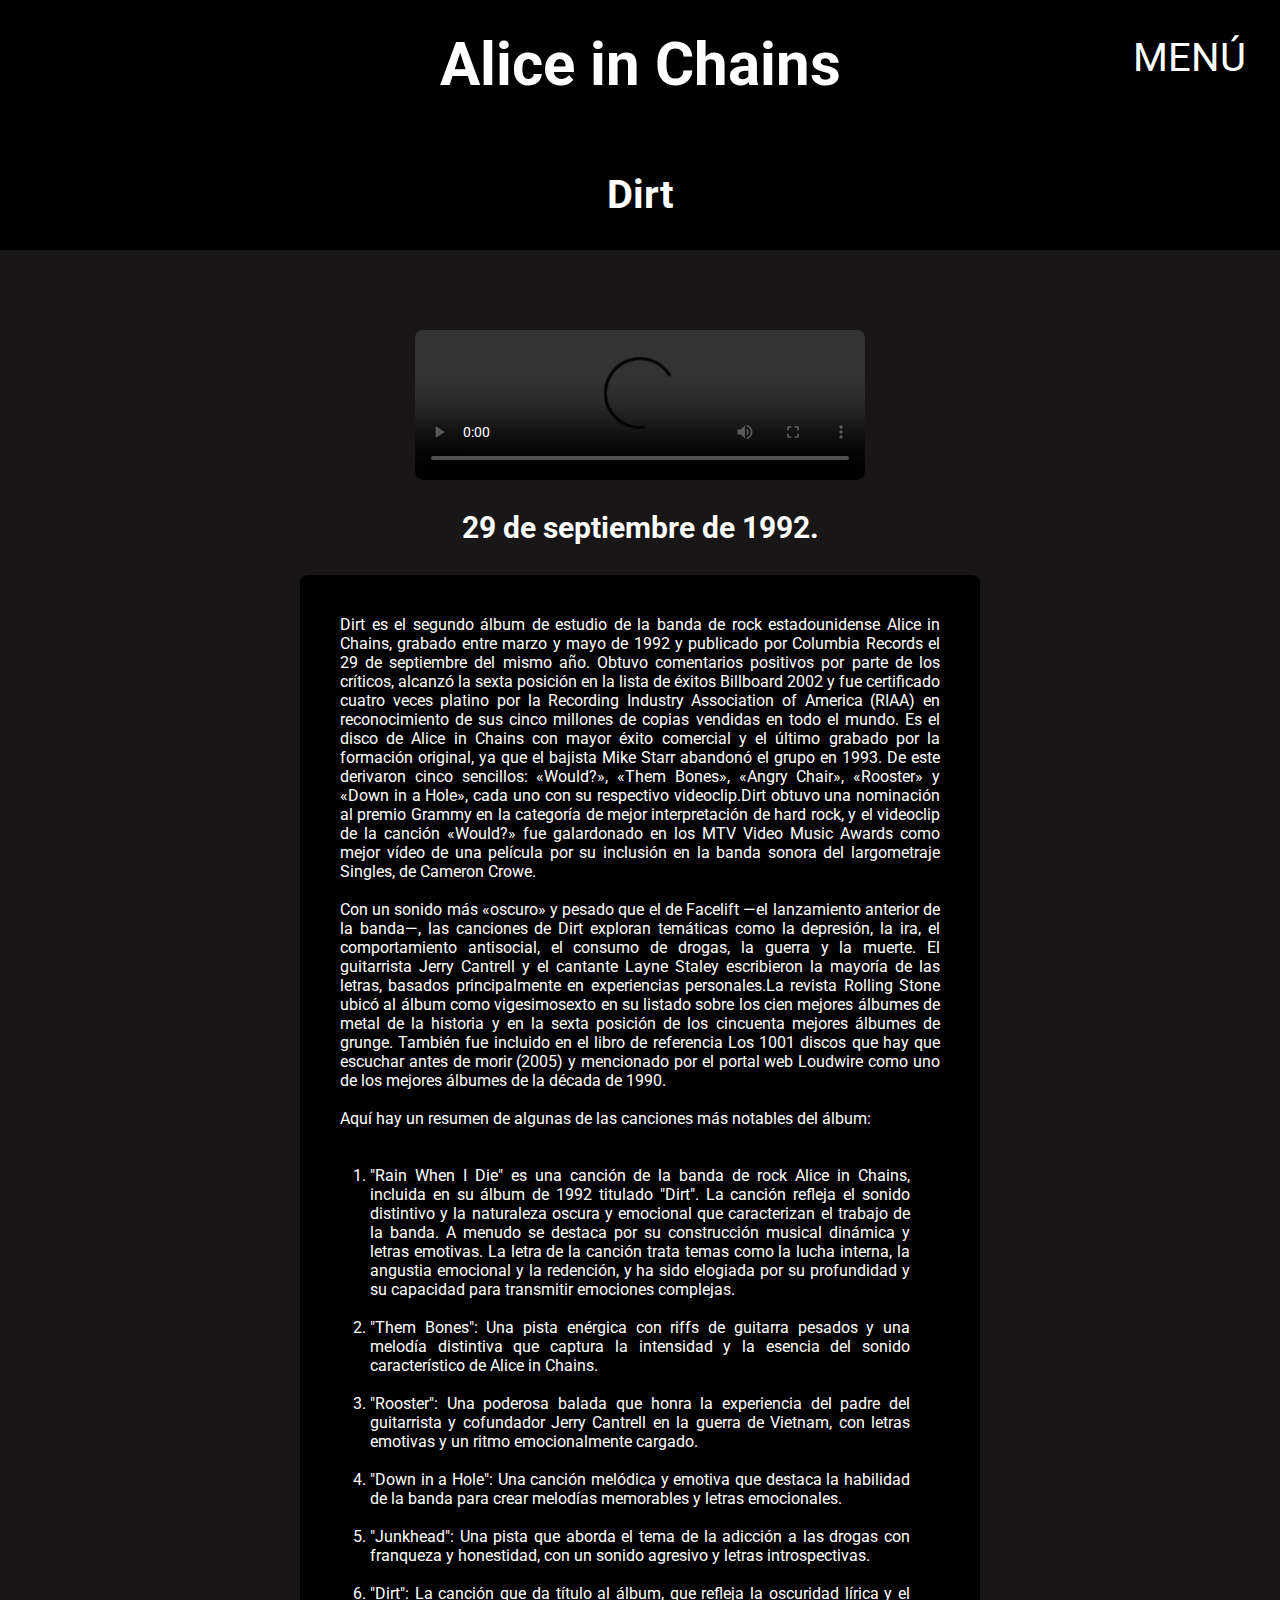
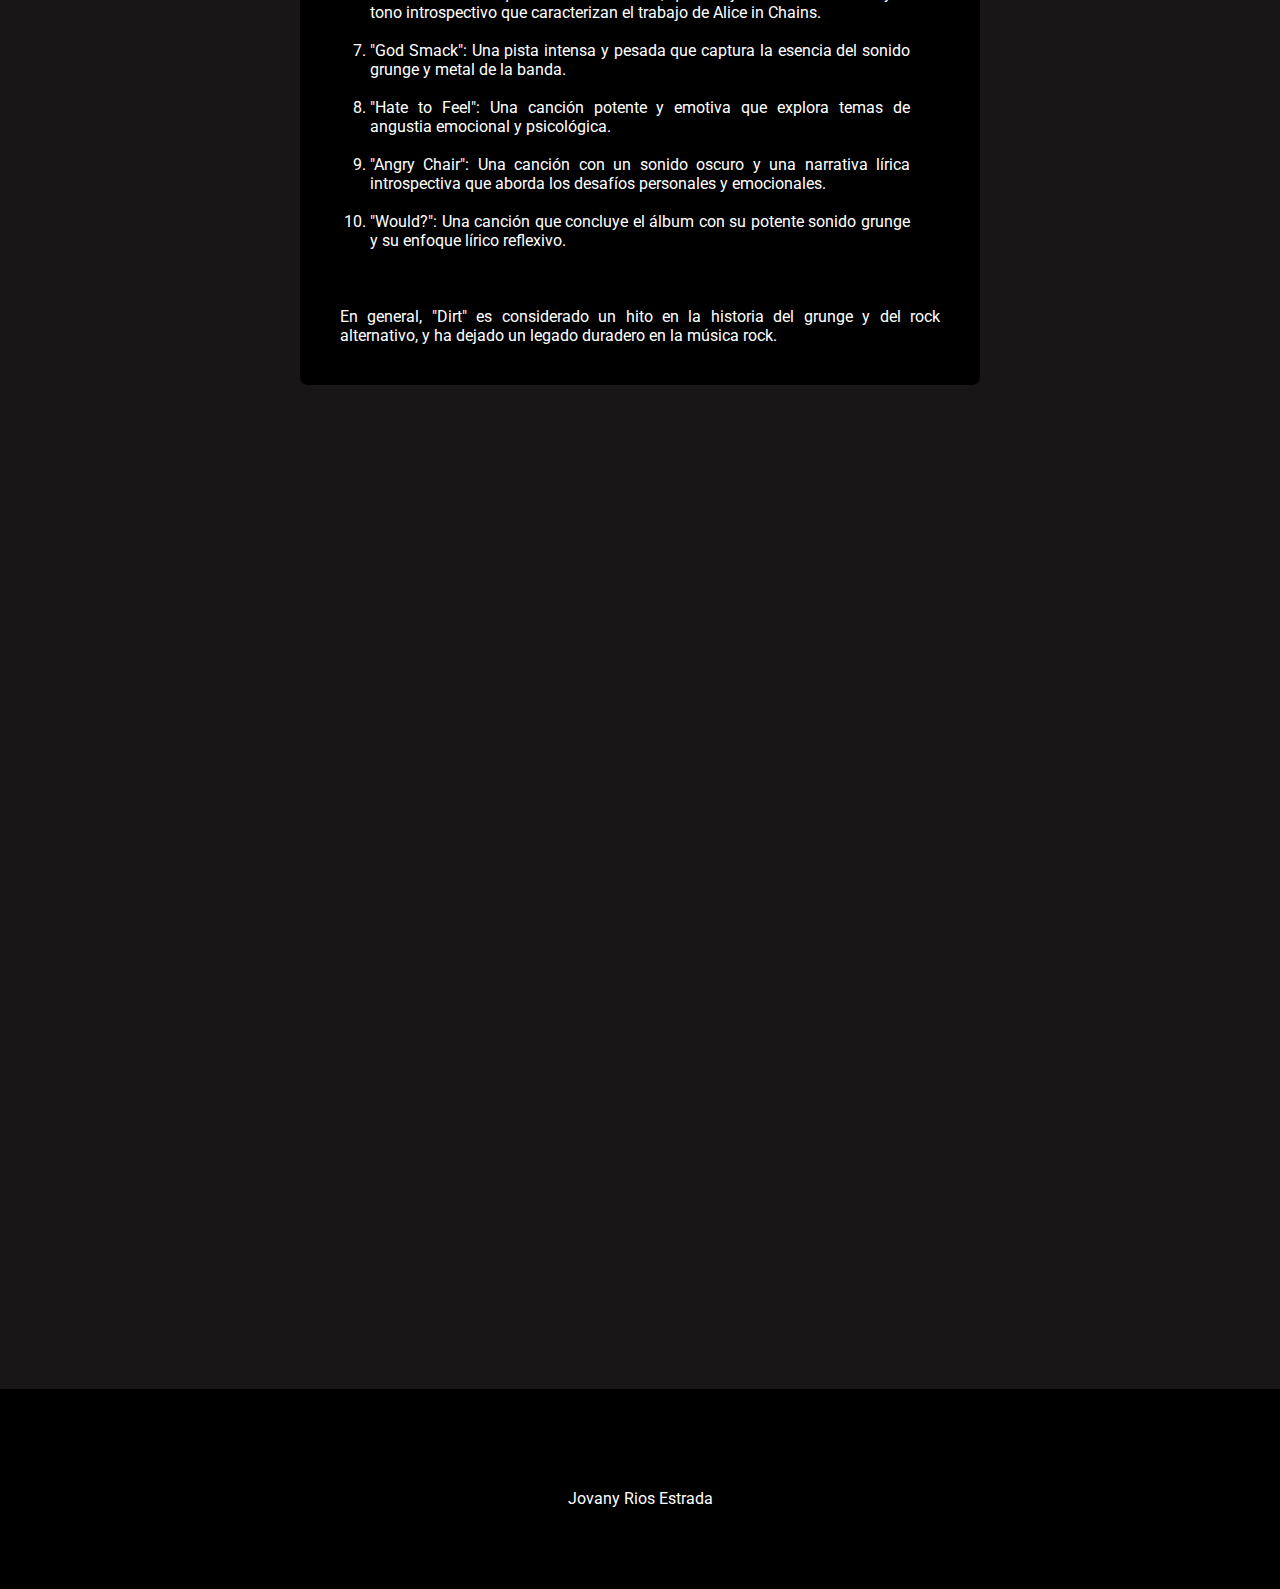
==== aliceDirt.html @ 43110fb7 "Add files via upload" ====
<!DOCTYPE html>
<html lang="es">
<head>
    <meta charset="UTF-8">
    <meta name="viewport" content="width=device-width, initial-scale=1.0">
    <title>Alice In Chains</title>
    <!--Icono de la pestaña-->
    <link rel="icon" type="image/jpg" href="imagenes/dirt.jpg">
    <!--Conexionc CSS-->
    <link rel="stylesheet" href="style.css">
    <!--Letra roboto--> 
    <link rel="preconnect" href="https://fonts.googleapis.com">
    <link rel="preconnect" href="https://fonts.gstatic.com" crossorigin>
    <link href="https://fonts.googleapis.com/css2?family=Roboto:ital,wght@0,300;1,500&display=swap" rel="stylesheet">
   
</head>
<body>
    <header class="paginaBanda">
        <h1>Alice in Chains</h1>
        <h2>Dirt</h2> 
               
    </header>
    <a href="index.html"> 
        <p id="menu">MENÚ</p>
    </a>
   <main>
    <video class="albumVideos"  controls autoplay>
        <source src="videos/videoDirt.mp4" type="video/mp4">
        <p>Tu navegador no admite la etiqueta de video.</p>
      </video>

      <section>  
            <h4>29 de septiembre de 1992.</h4>
            <div class="infoBanda">  
                <div id="estiloCajas">                
                <p >
                    Dirt es el segundo álbum de estudio de la banda de rock estadounidense Alice in Chains, grabado entre marzo y mayo de 1992 y publicado por
                    Columbia Records el 29 de septiembre del mismo año. Obtuvo comentarios positivos por parte de los críticos, alcanzó la sexta posición 
                    en la lista de éxitos Billboard 2002 y fue certificado cuatro veces platino por la Recording Industry Association of America (RIAA) en 
                    reconocimiento de sus cinco millones de copias vendidas en todo el mundo. Es el disco de Alice in Chains con mayor éxito comercial y 
                    el último grabado por la formación original, ya que el bajista Mike Starr abandonó el grupo en 1993. De este derivaron cinco sencillos:
                    «Would?», «Them Bones», «Angry Chair», «Rooster» y «Down in a Hole», cada uno con su respectivo videoclip.Dirt obtuvo una nominación
                    al premio Grammy en la categoría de mejor interpretación de hard rock, y el videoclip de la canción «Would?» fue galardonado en los 
                    MTV Video Music Awards como mejor vídeo de una película por su inclusión en la banda sonora del largometraje Singles, de Cameron Crowe.                  
                    <br>
                    <br>
                    Con un sonido más «oscuro» y pesado que el de Facelift —el lanzamiento anterior de la banda—, las canciones de Dirt exploran temáticas como 
                    la depresión, la ira, el comportamiento antisocial, el consumo de drogas, la guerra y la muerte. El guitarrista Jerry Cantrell y el cantante 
                    Layne Staley escribieron la mayoría de las letras, basados principalmente en experiencias personales.La revista Rolling Stone ubicó al álbum como 
                    vigesimosexto en su listado sobre los cien mejores álbumes de metal de la historia y en la sexta posición de los cincuenta mejores álbumes de grunge.
                    También fue incluido en el libro de referencia Los 1001 discos que hay que escuchar antes de morir (2005) y mencionado por el portal web Loudwire 
                    como uno de los mejores álbumes de la década de 1990.
                    <br>
                    <br>
                    Aquí hay un resumen de algunas de las canciones más notables del álbum:
                    <br>
                    <br>
                </p>
                <br>

                <ol class="lista">
                    <li>"Rain When I Die" es una canción de la banda de rock Alice in Chains, incluida en su álbum de 1992 titulado "Dirt". La canción refleja el sonido distintivo y la naturaleza oscura y emocional que caracterizan el trabajo de la banda. A menudo se destaca por su construcción musical dinámica y letras emotivas. La letra de la canción trata temas como la lucha interna, la angustia emocional y la redención, y ha sido elogiada por su profundidad y su capacidad para transmitir emociones complejas.</li><br>
                    <li>"Them Bones": Una pista enérgica con riffs de guitarra pesados y una melodía distintiva que captura la intensidad y la esencia del sonido característico de Alice in Chains.</li><br>
                    <li>"Rooster": Una poderosa balada que honra la experiencia del padre del guitarrista y cofundador Jerry Cantrell en la guerra de Vietnam, con letras emotivas y un ritmo emocionalmente cargado.</li><br>
                    <li>"Down in a Hole": Una canción melódica y emotiva que destaca la habilidad de la banda para crear melodías memorables y letras emocionales.</li><br>
                    <li>"Junkhead": Una pista que aborda el tema de la adicción a las drogas con franqueza y honestidad, con un sonido agresivo y letras introspectivas.</li><br>
                    <li>"Dirt": La canción que da título al álbum, que refleja la oscuridad lírica y el tono introspectivo que caracterizan el trabajo de Alice in Chains.</li><br>
                    <li>"God Smack": Una pista intensa y pesada que captura la esencia del sonido grunge y metal de la banda.</li><br>
                    <li>"Hate to Feel": Una canción potente y emotiva que explora temas de angustia emocional y psicológica.</li><br>
                    <li>"Angry Chair": Una canción con un sonido oscuro y una narrativa lírica introspectiva que aborda los desafíos personales y emocionales.</li><br>
                    <li>"Would?": Una canción que concluye el álbum con su potente sonido grunge y su enfoque lírico reflexivo.</li><br>

                </ol>
                <br>
                <br>
                <p>
                    En general, "Dirt" es considerado un hito en la historia del grunge y del rock alternativo, y ha dejado un legado duradero en la música rock.
                </p>
            </div>
            <div id="spotify">
                <iframe style="border-radius:12px" src="https://open.spotify.com/embed/album/58NXIEYqmq5dQHg9nV9duM?utm_source=generator" width="100%" height="500" frameBorder="0" allowfullscreen="" allow="autoplay; clipboard-write; encrypted-media; fullscreen; picture-in-picture" loading="lazy"></iframe>
                </div>
            </div>
            
    
          </section>
       </main>
    
       <footer class="autor">
        <p>Jovany Rios Estrada</p>
       </footer>


</body>
</html>
---- style.css ----
*{
    margin: 0;
    padding: 0;
    box-sizing: border-box;
    font-family: 'roboto';
}
.titulo{
    font-size: 200%;
}
body{
    background-color: rgb(24, 22, 22);
    color: white
}
h1{
    font-size: 60px;
    text-align:center
    
}
h2{
    font-size: 40px;
    text-align:center
    
}
h4{
    font-size: 30px;
    text-align:center
}
h3{
    margin: 20px;
}
header{
    background-color: rgb(0, 0, 0);
    
    height: 150px; 
    width: 100%;
    line-height: 130px;
}

.imagenesPrincipales:hover{
    transform: scale(1.8);
    transition: transform .8s;
}
.boxS img{
    width: 230px;
    border-radius: .5rem;
}


.subServices{
    text-align: center;
    padding-bottom: .5rem;
    
}
.containerS{
    text-align: center;
    width: 90%;
    margin: 0 auto;
    display: grid;
    grid-template-columns: repeat(auto-fit,minmax(18rem,1fr));
    grid-gap: 1.2 rem;
}
.progresivo{
   
    background-color: rgb(255, 255, 255);
    color: black;
    font-size: 30px;
    display: inline-block;
    margin: 100px;
    padding: 20px;
    border-radius: 0.5rem;
    
}

footer {
    margin-top: 200px;
    background-color: black;
    bottom: 0;
    width: 100%;
    color: white;
    text-align: center;
    
  }

.autor{
    height: 200px;
    padding-top: 100px;

}  
.correo{
    color: rgb(255, 255, 255);
    margin-bottom: 5PX;
    
    
}
#verMas{
    margin-top: 20px;
    margin-bottom: 20px;
    color: white;
    background-color: rgb(0, 0, 0);
    font-size: 15px;
    display: inline-block;
    padding: 20px;
    border-radius: .5rem;
    
}
.paginaBanda{
    height: 250px;
}
#menu{
    position: relative;
    position: fixed;
    top: 20px;
    right: 20px;
    font-size: 40px;
    color: rgb(255, 255, 255);
    background-color: rgb(0, 0, 0);
    border-radius: .5rem;
    padding: 14px;
}
#menu:hover{
    transform: scale(1.2);
    transition: transform .8s;
}

.albumVideos{
    margin: 0 auto;
    margin-top: 80px;
    margin-bottom: 30px;
    width: 450px;
    display: block;
    border-radius: .5rem;

}
.infoBanda{
    margin-top: 30px;
    padding-left: 300px;
    padding-right: 300px;
    text-align: justify;
    margin-bottom: 200px;
    padding-bottom: 200px;
    

}
.lista{
    padding-left: 30px;
    padding-right: 30px;
    text-align: justify;
}
#fondoTool{
    background-image: url(imagenes/fondoTool3.jpg);
    
}
#estiloCajas{
    background-color: rgb(0, 0, 0);
    border-radius: .5rem;
    padding-left: 40px;
    padding-right: 40px;
    padding-top: 40px;
    padding-bottom: 40px;

}
#spotify{
   padding-top: 100px;
}
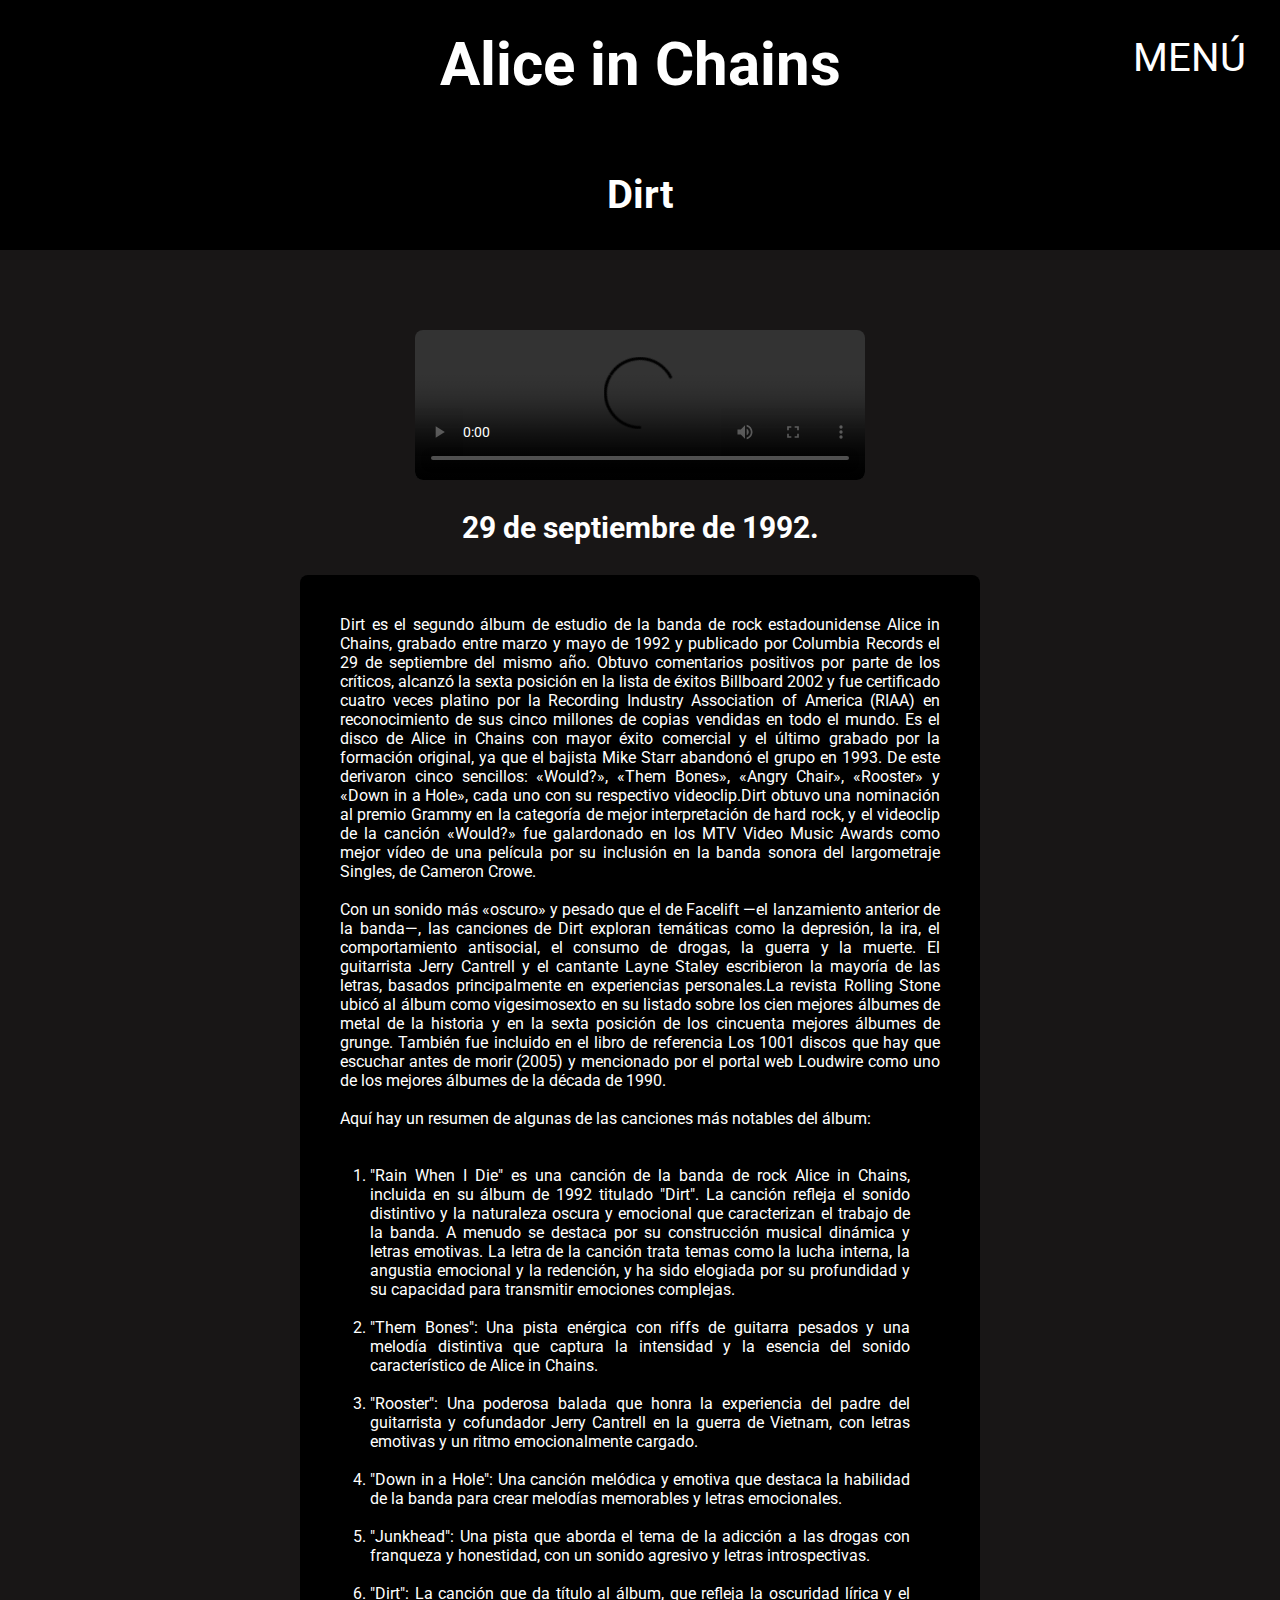
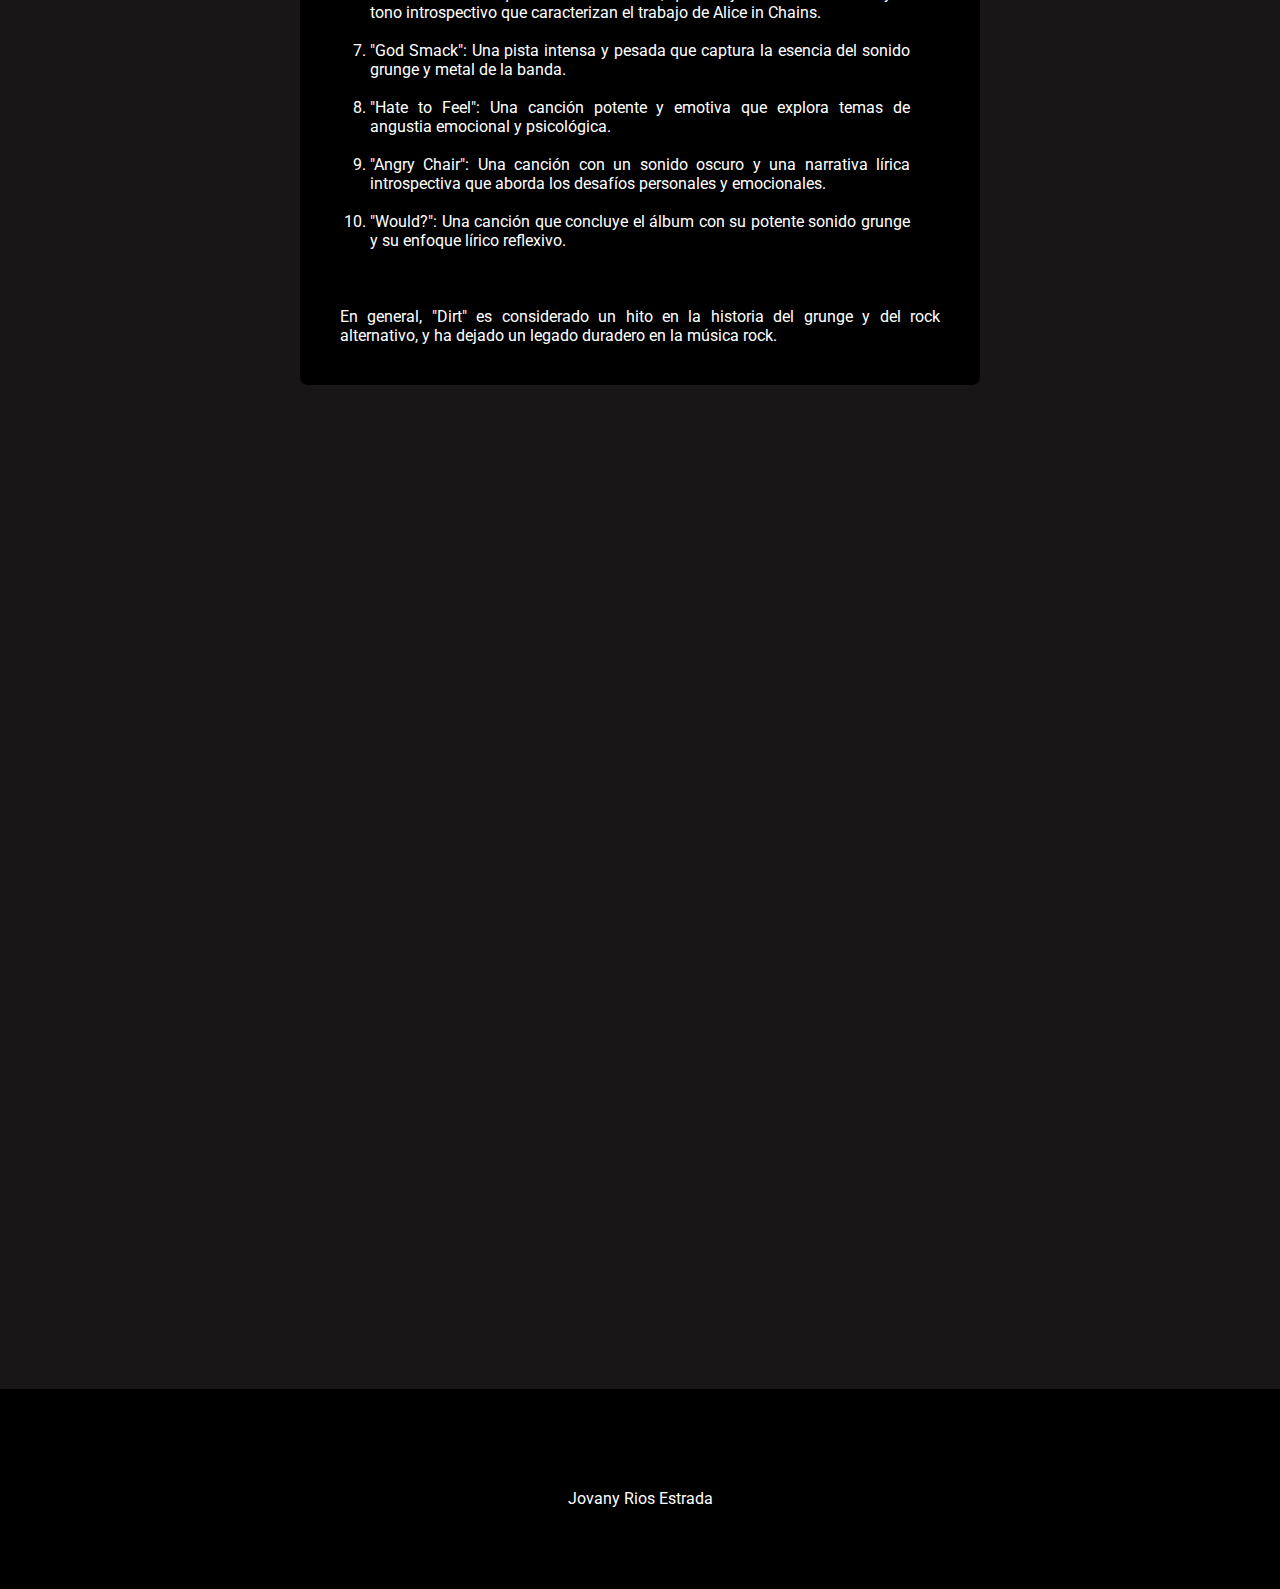
==== commit 77e87b73: "Update aliceDirt.html" ====
--- a/aliceDirt.html
+++ b/aliceDirt.html
@@ -78,7 +78,7 @@
                 </p>
             </div>
             <div id="spotify">
-                <iframe style="border-radius:12px" src="https://open.spotify.com/embed/album/58NXIEYqmq5dQHg9nV9duM?utm_source=generator" width="100%" height="500" frameBorder="0" allowfullscreen="" allow="autoplay; clipboard-write; encrypted-media; fullscreen; picture-in-picture" loading="lazy"></iframe>
+                <iframe style="border-radius:.5rem" src="https://open.spotify.com/embed/album/58NXIEYqmq5dQHg9nV9duM?utm_source=generator" width="100%" height="500" frameBorder="0" allowfullscreen="" allow="autoplay; clipboard-write; encrypted-media; fullscreen; picture-in-picture" loading="lazy"></iframe>
                 </div>
             </div>
             
@@ -92,4 +92,4 @@
 
 
 </body>
-</html>+</html>
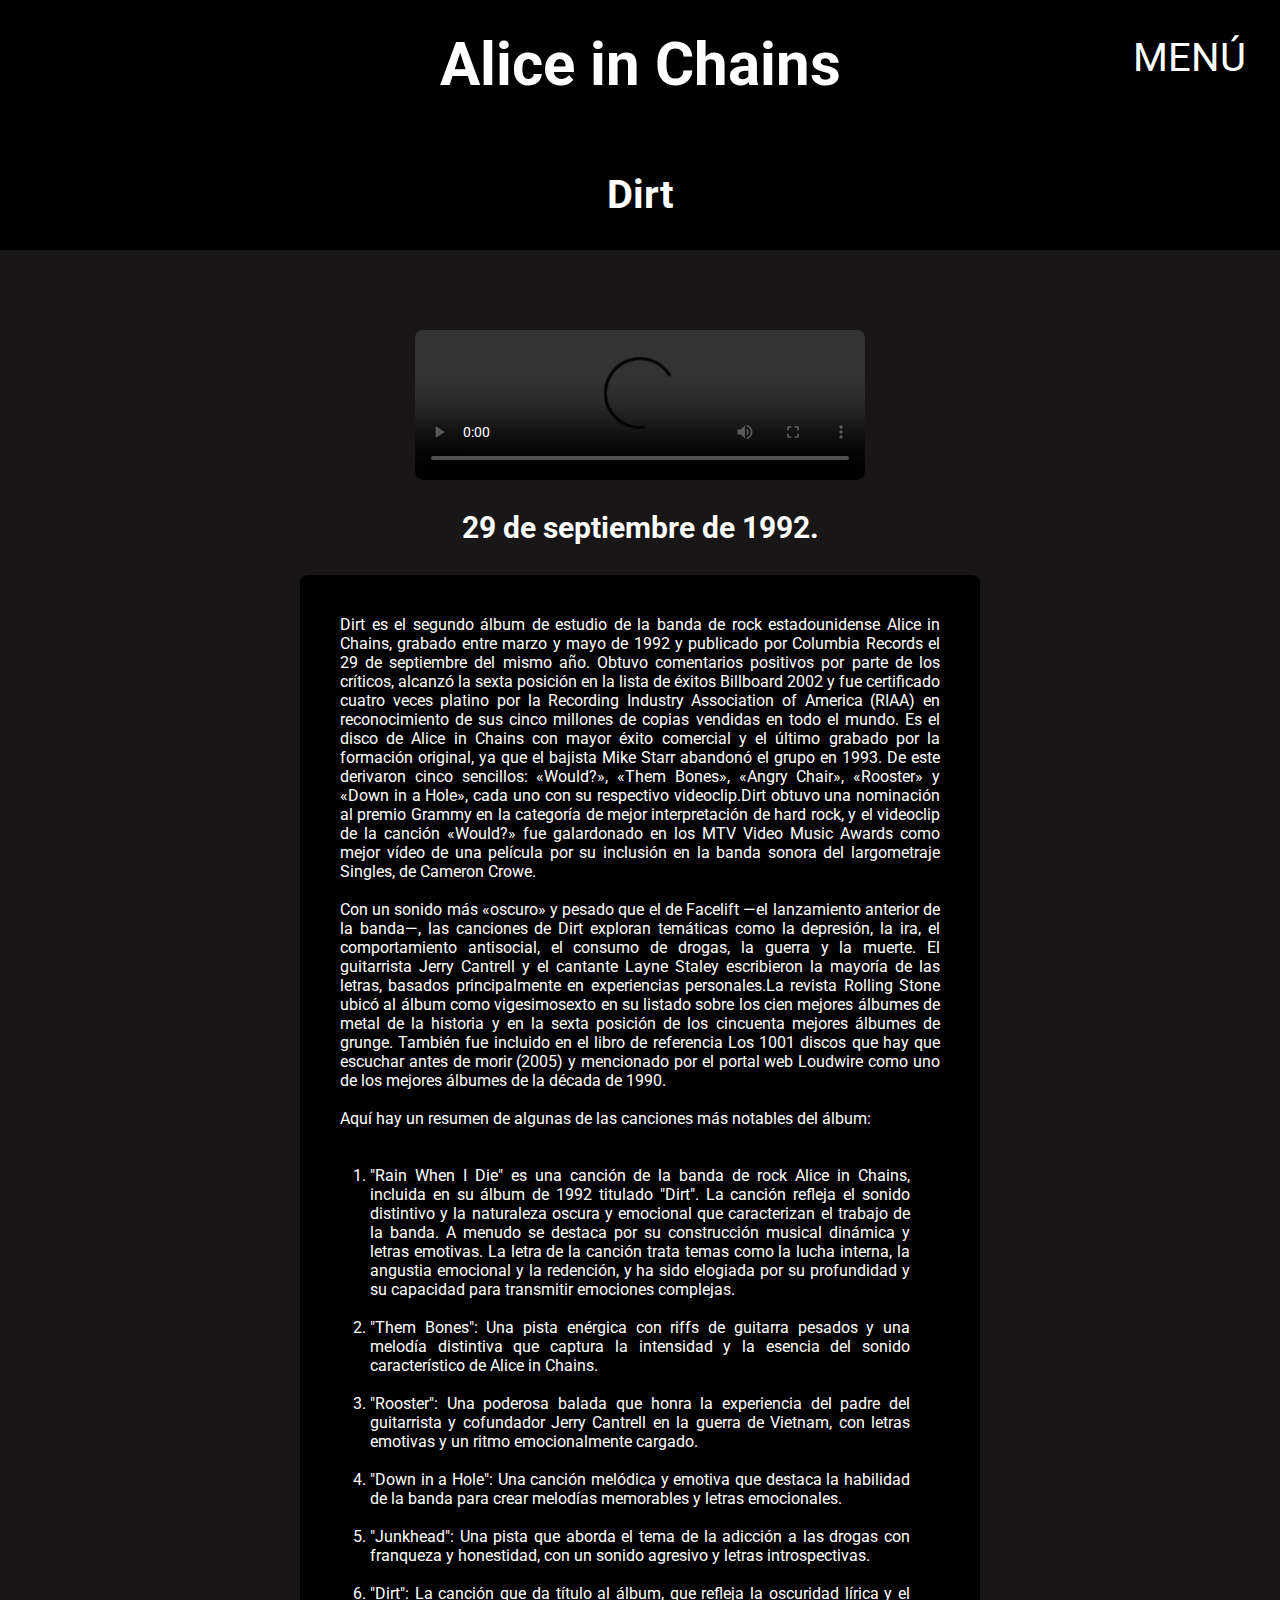
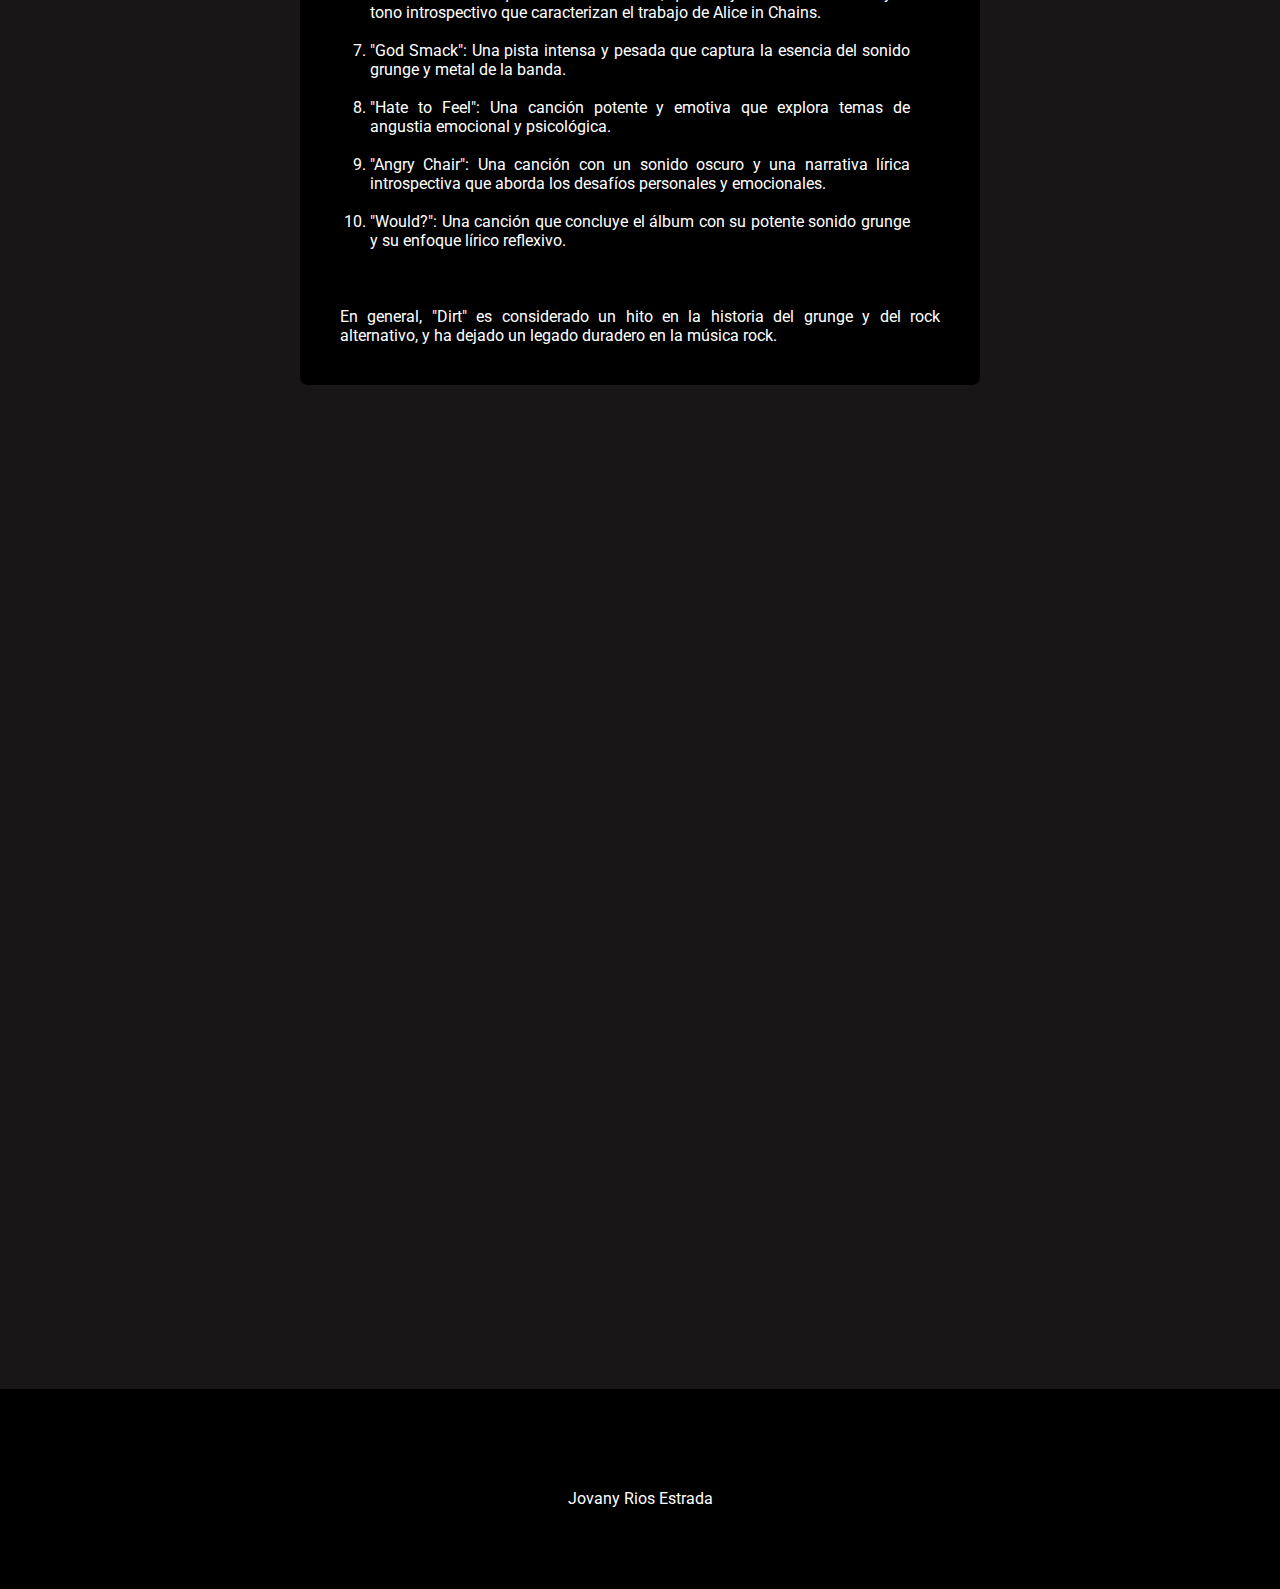
==== commit a23808b4: "Update aliceDirt.html" ====
--- a/aliceDirt.html
+++ b/aliceDirt.html
@@ -78,7 +78,7 @@
                 </p>
             </div>
             <div id="spotify">
-                <iframe style="border-radius:.5rem" src="https://open.spotify.com/embed/album/58NXIEYqmq5dQHg9nV9duM?utm_source=generator" width="100%" height="500" frameBorder="0" allowfullscreen="" allow="autoplay; clipboard-write; encrypted-media; fullscreen; picture-in-picture" loading="lazy"></iframe>
+                <iframe style="border-radius:12rem" src="https://open.spotify.com/embed/album/58NXIEYqmq5dQHg9nV9duM?utm_source=generator" width="100%" height="500" frameBorder="0" allowfullscreen="" allow="autoplay; clipboard-write; encrypted-media; fullscreen; picture-in-picture" loading="lazy"></iframe>
                 </div>
             </div>
             
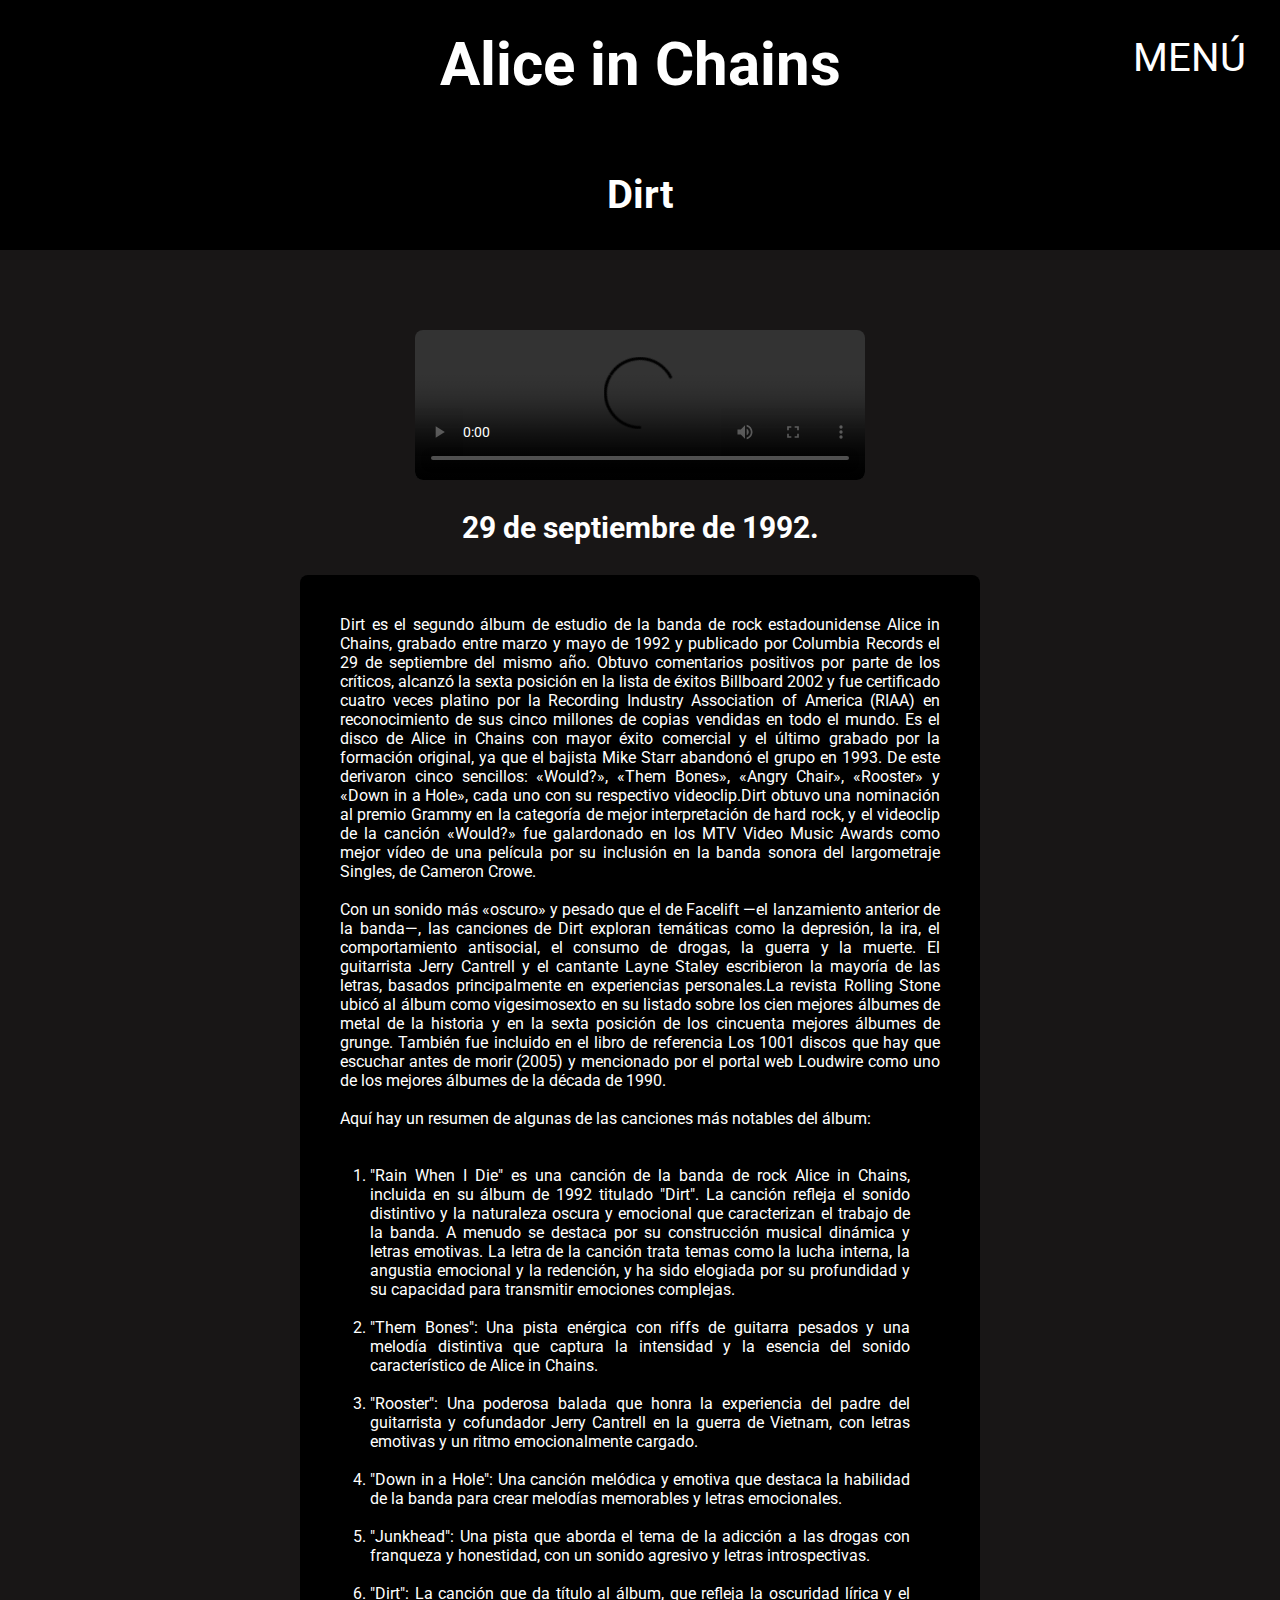
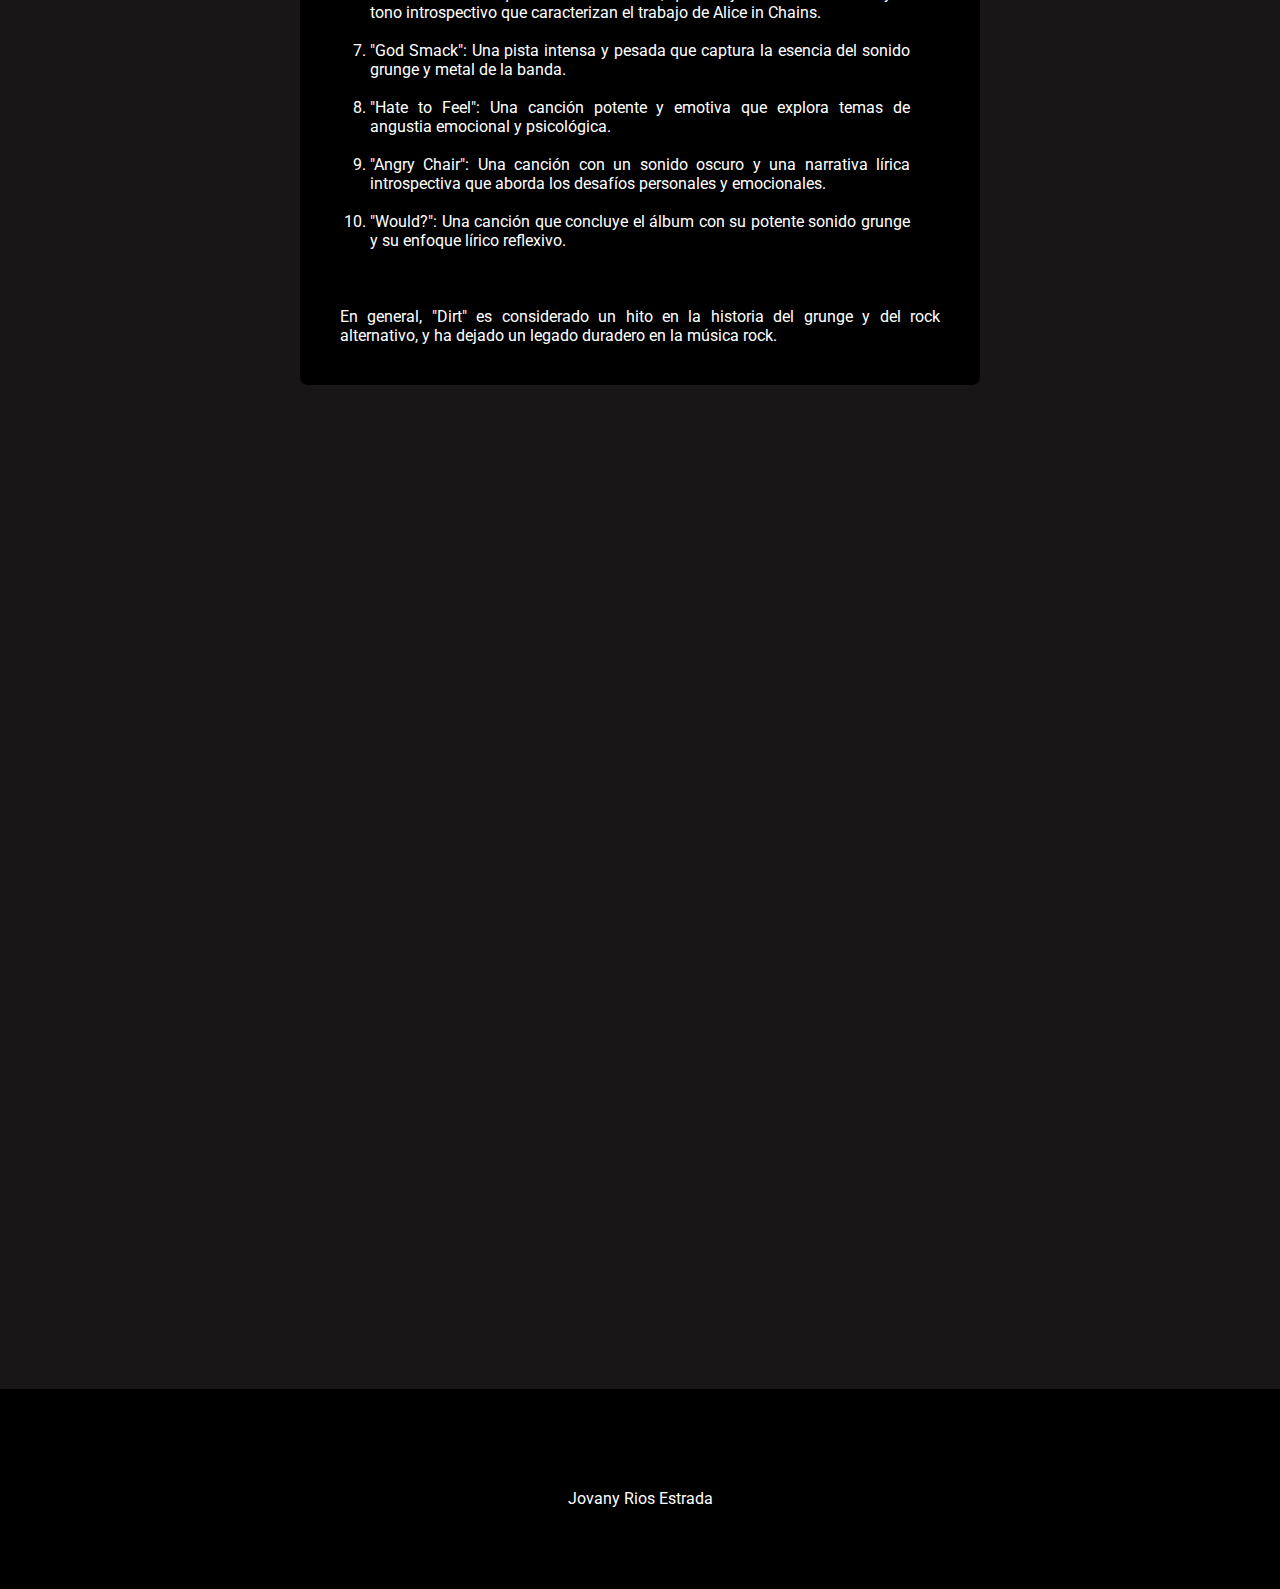
==== commit cacfd042: "Update aliceDirt.html" ====
--- a/aliceDirt.html
+++ b/aliceDirt.html
@@ -78,7 +78,7 @@
                 </p>
             </div>
             <div id="spotify">
-                <iframe style="border-radius:12rem" src="https://open.spotify.com/embed/album/58NXIEYqmq5dQHg9nV9duM?utm_source=generator" width="100%" height="500" frameBorder="0" allowfullscreen="" allow="autoplay; clipboard-write; encrypted-media; fullscreen; picture-in-picture" loading="lazy"></iframe>
+                <iframe style="border-radius:0.5rem" src="https://open.spotify.com/embed/album/58NXIEYqmq5dQHg9nV9duM?utm_source=generator" width="100%" height="500" frameBorder="0" allowfullscreen="" allow="autoplay; clipboard-write; encrypted-media; fullscreen; picture-in-picture" loading="lazy"></iframe>
                 </div>
             </div>
             
